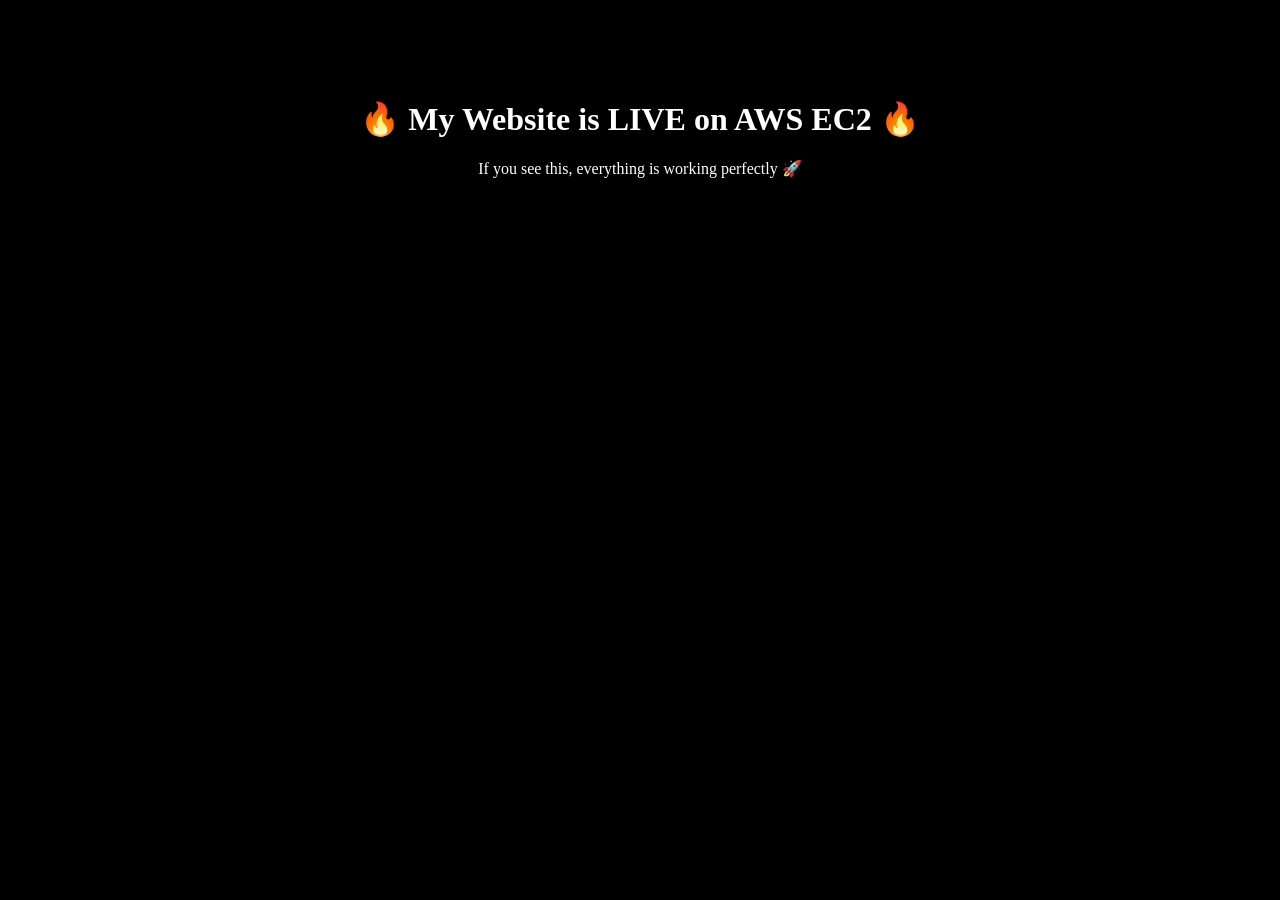
==== index.html @ 215fe454 "Update index.html first commit" ====
<!DOCTYPE html>
<html>
<head>
    <title>My EC2 Site</title>
</head>
<body style="background:black; color:white; text-align:center; margin-top:100px;">
    <h1>🔥 My Website is LIVE on AWS EC2 🔥</h1>
    <p>If you see this, everything is working perfectly 🚀</p>
</body>
</html>
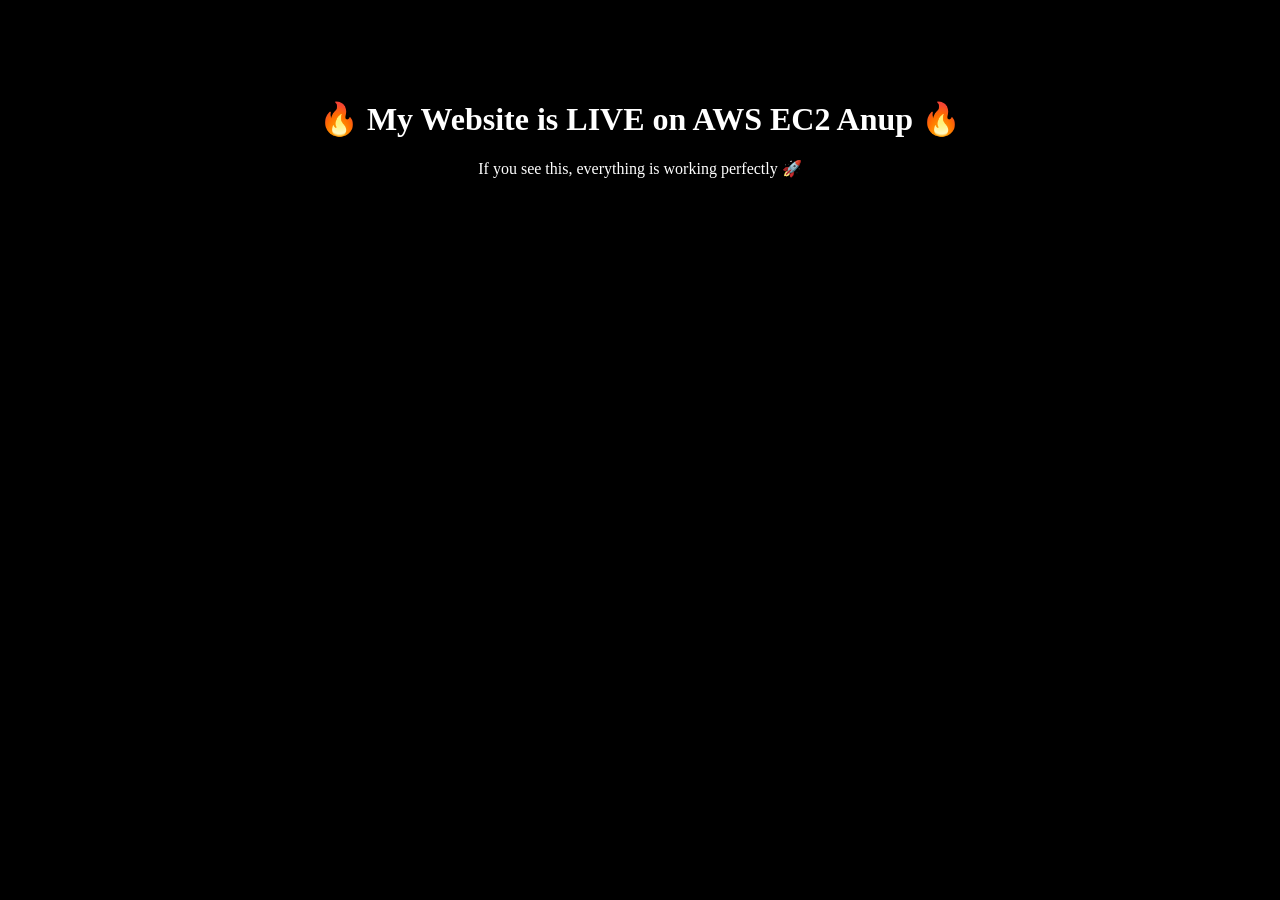
==== commit d3302b96: "Update index.html" ====
--- a/index.html
+++ b/index.html
@@ -4,7 +4,9 @@
     <title>My EC2 Site</title>
 </head>
 <body style="background:black; color:white; text-align:center; margin-top:100px;">
-    <h1>🔥 My Website is LIVE on AWS EC2 🔥</h1>
+    <h1>🔥 My Website is LIVE on AWS EC2 Anup 🔥</h1>
     <p>If you see this, everything is working perfectly 🚀</p>
 </body>
 </html>
+
+    
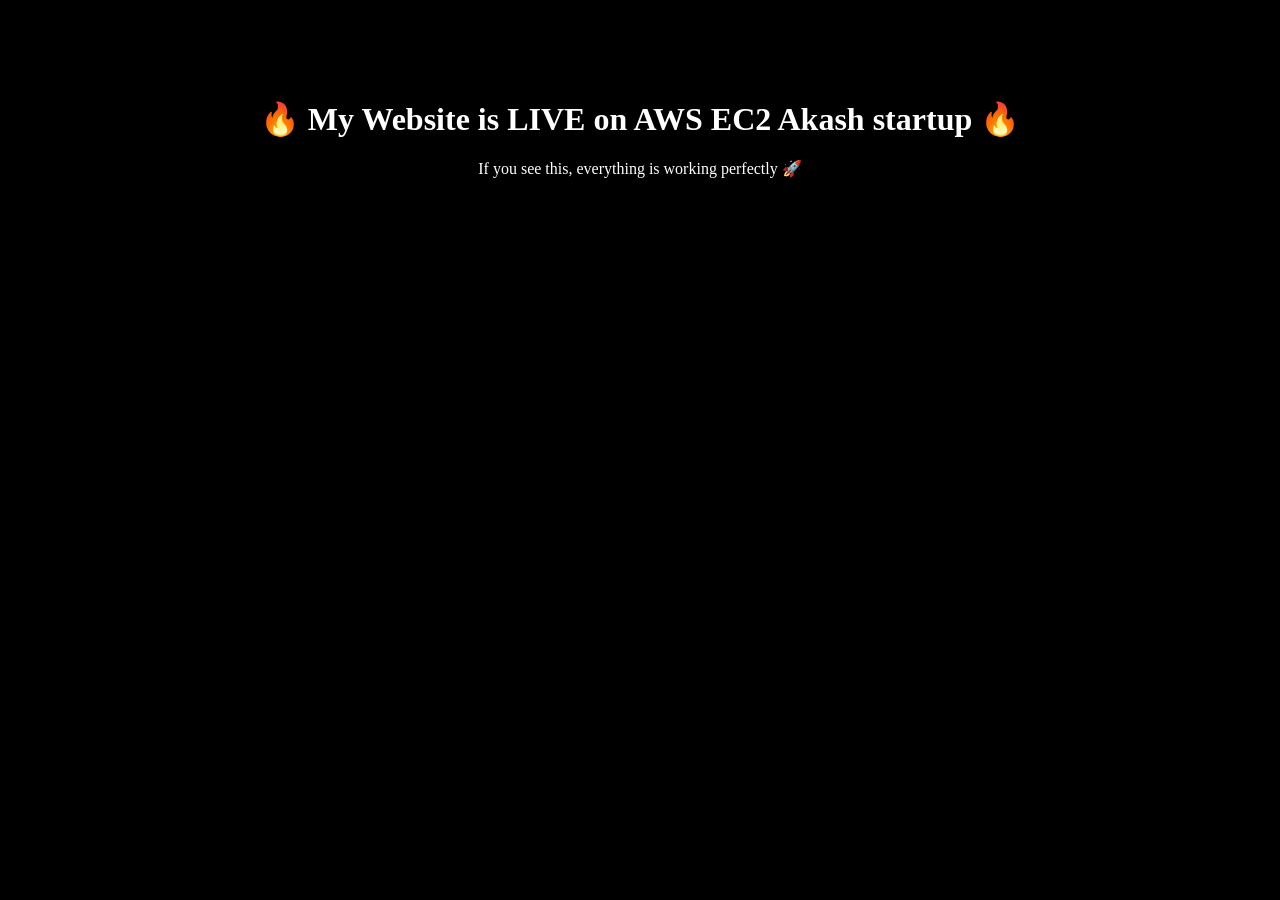
==== commit 12d01b85: "Update index.html" ====
--- a/index.html
+++ b/index.html
@@ -4,7 +4,7 @@
     <title>My EC2 Site</title>
 </head>
 <body style="background:black; color:white; text-align:center; margin-top:100px;">
-    <h1>🔥 My Website is LIVE on AWS EC2 Anup 🔥</h1>
+    <h1>🔥 My Website is LIVE on AWS EC2 Akash startup 🔥</h1>
     <p>If you see this, everything is working perfectly 🚀</p>
 </body>
 </html>
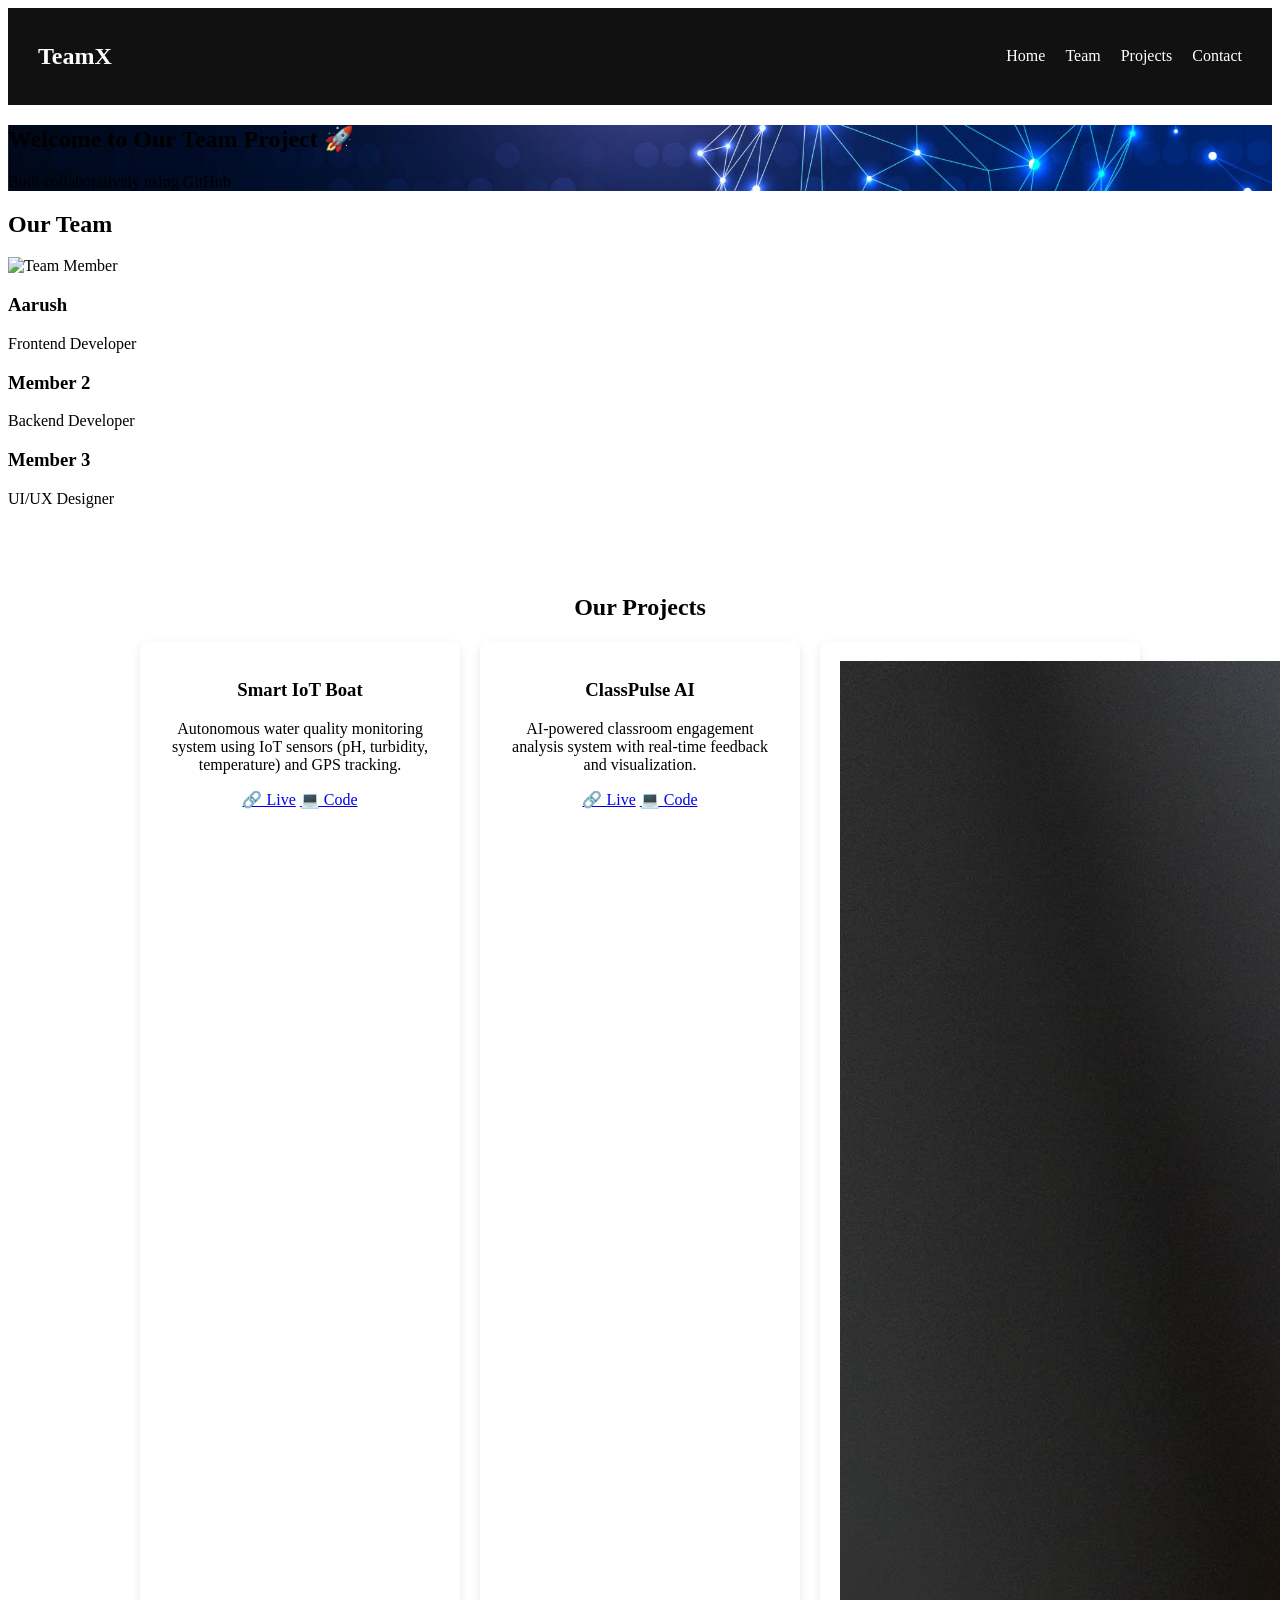
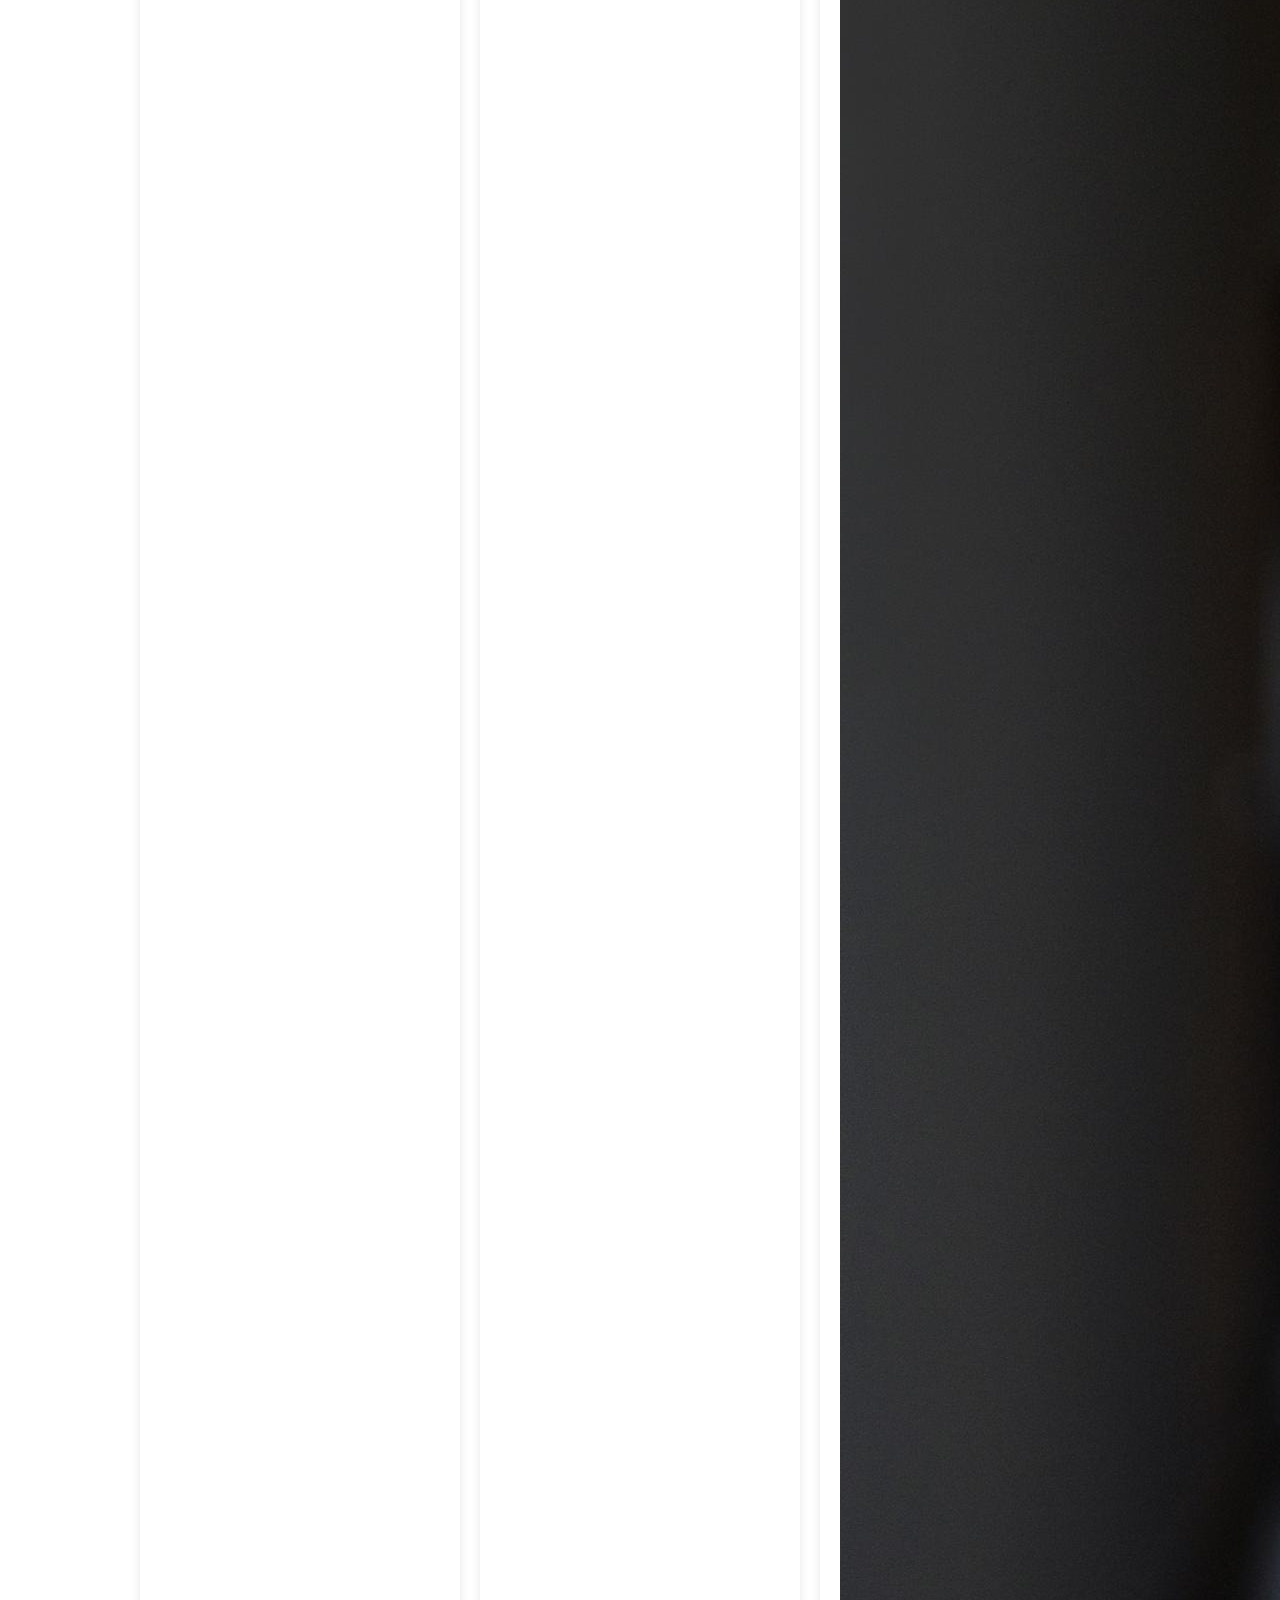
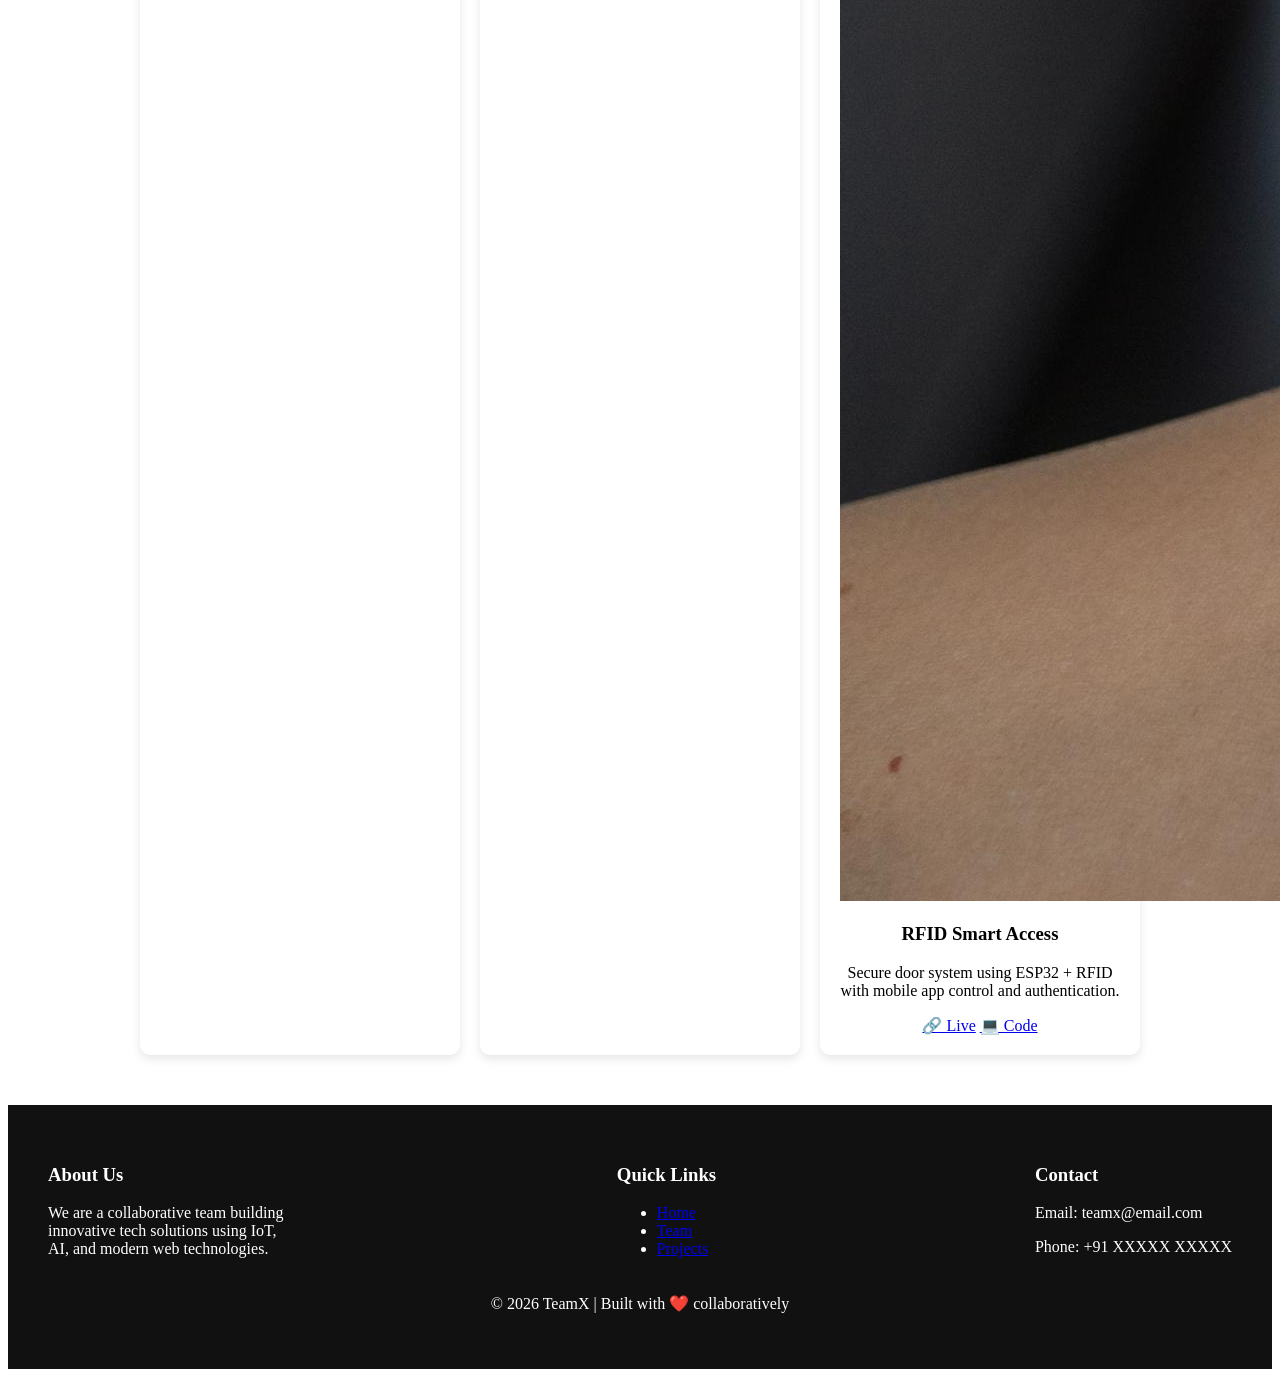
==== commit 8c668d30: "Whole Project updated 1" ====
--- a/index.html
+++ b/index.html
@@ -1,12 +1,33 @@
+
 <!DOCTYPE html>
-<html>
+<html lang="en">
 <head>
-    <title>My EC2 Site</title>
+    <meta charset="UTF-8">
+    <meta name="viewport" content="width=device-width, initial-scale=1.0">
+    <title>Team Collaborative Project</title>
+    <link rel="stylesheet" href="css/styles.css">
 </head>
-<body style="background:black; color:white; text-align:center; margin-top:100px;">
-    <h1>🔥 My Website is LIVE on AWS EC2 Akash startup 🔥</h1>
-    <p>If you see this, everything is working perfectly 🚀</p>
+
+<body>
+
+    <!-- Navbar -->
+    <div id="navbar"></div>
+
+    <!-- Hero Section -->
+    <section class="hero">
+        <h1>Welcome to Our Team Project 🚀</h1>
+        <p>Built collaboratively using GitHub</p>
+    </section>
+
+    <!-- Team Section -->
+    <div id="team"></div>
+
+    <!-- Projects Section -->
+    <div id="projects"></div>
+
+    <!-- Footer -->
+    <div id="footer"></div>
+
+    <script src="js/script.js"></script>
 </body>
 </html>
-
-    
--- a/css/styles.css
+++ b/css/styles.css
@@ -0,0 +1,109 @@
+/* NAVBAR */
+.navbar {
+    background: #111;
+    color: white;
+    padding: 15px 30px;
+    position: sticky;
+    top: 0;
+}
+
+.nav-container {
+    display: flex;
+    justify-content: space-between;
+    align-items: center;
+}
+
+.nav-links {
+    display: flex;
+    list-style: none;
+    gap: 20px;
+}
+
+.nav-links a {
+    color: white;
+    text-decoration: none;
+}
+
+/* Hamburger */
+.hamburger {
+    display: none;
+    flex-direction: column;
+    cursor: pointer;
+}
+.hamburger span {
+    height: 3px;
+    width: 25px;
+    background: white;
+    margin: 4px 0;
+}
+
+/* PROJECTS */
+.projects {
+    padding: 50px;
+    text-align: center;
+}
+
+.project-grid {
+    display: flex;
+    gap: 20px;
+    justify-content: center;
+    flex-wrap: wrap;
+}
+
+.project-card {
+    background: white;
+    padding: 20px;
+    border-radius: 10px;
+    width: 280px;
+    box-shadow: 0 4px 10px rgba(0,0,0,0.1);
+}
+
+/* FOOTER */
+.footer {
+    background: #111;
+    color: white;
+    padding: 40px;
+}
+
+.footer-container {
+    display: flex;
+    justify-content: space-between;
+}
+
+.footer-section {
+    max-width: 250px;
+}
+
+.footer-bottom {
+    text-align: center;
+    margin-top: 20px;
+}
+.hero {
+    background: url('../assets/images/hero.jpg') center/cover no-repeat;
+}
+
+/* RESPONSIVE */
+@media(max-width: 768px) {
+    .nav-links {
+        display: none;
+        flex-direction: column;
+        background: #111;
+        position: absolute;
+        top: 60px;
+        right: 0;
+        width: 200px;
+    }
+
+    .nav-links.active {
+        display: flex;
+    }
+
+    .hamburger {
+        display: flex;
+    }
+
+    .footer-container {
+        flex-direction: column;
+        gap: 20px;
+    }
+}
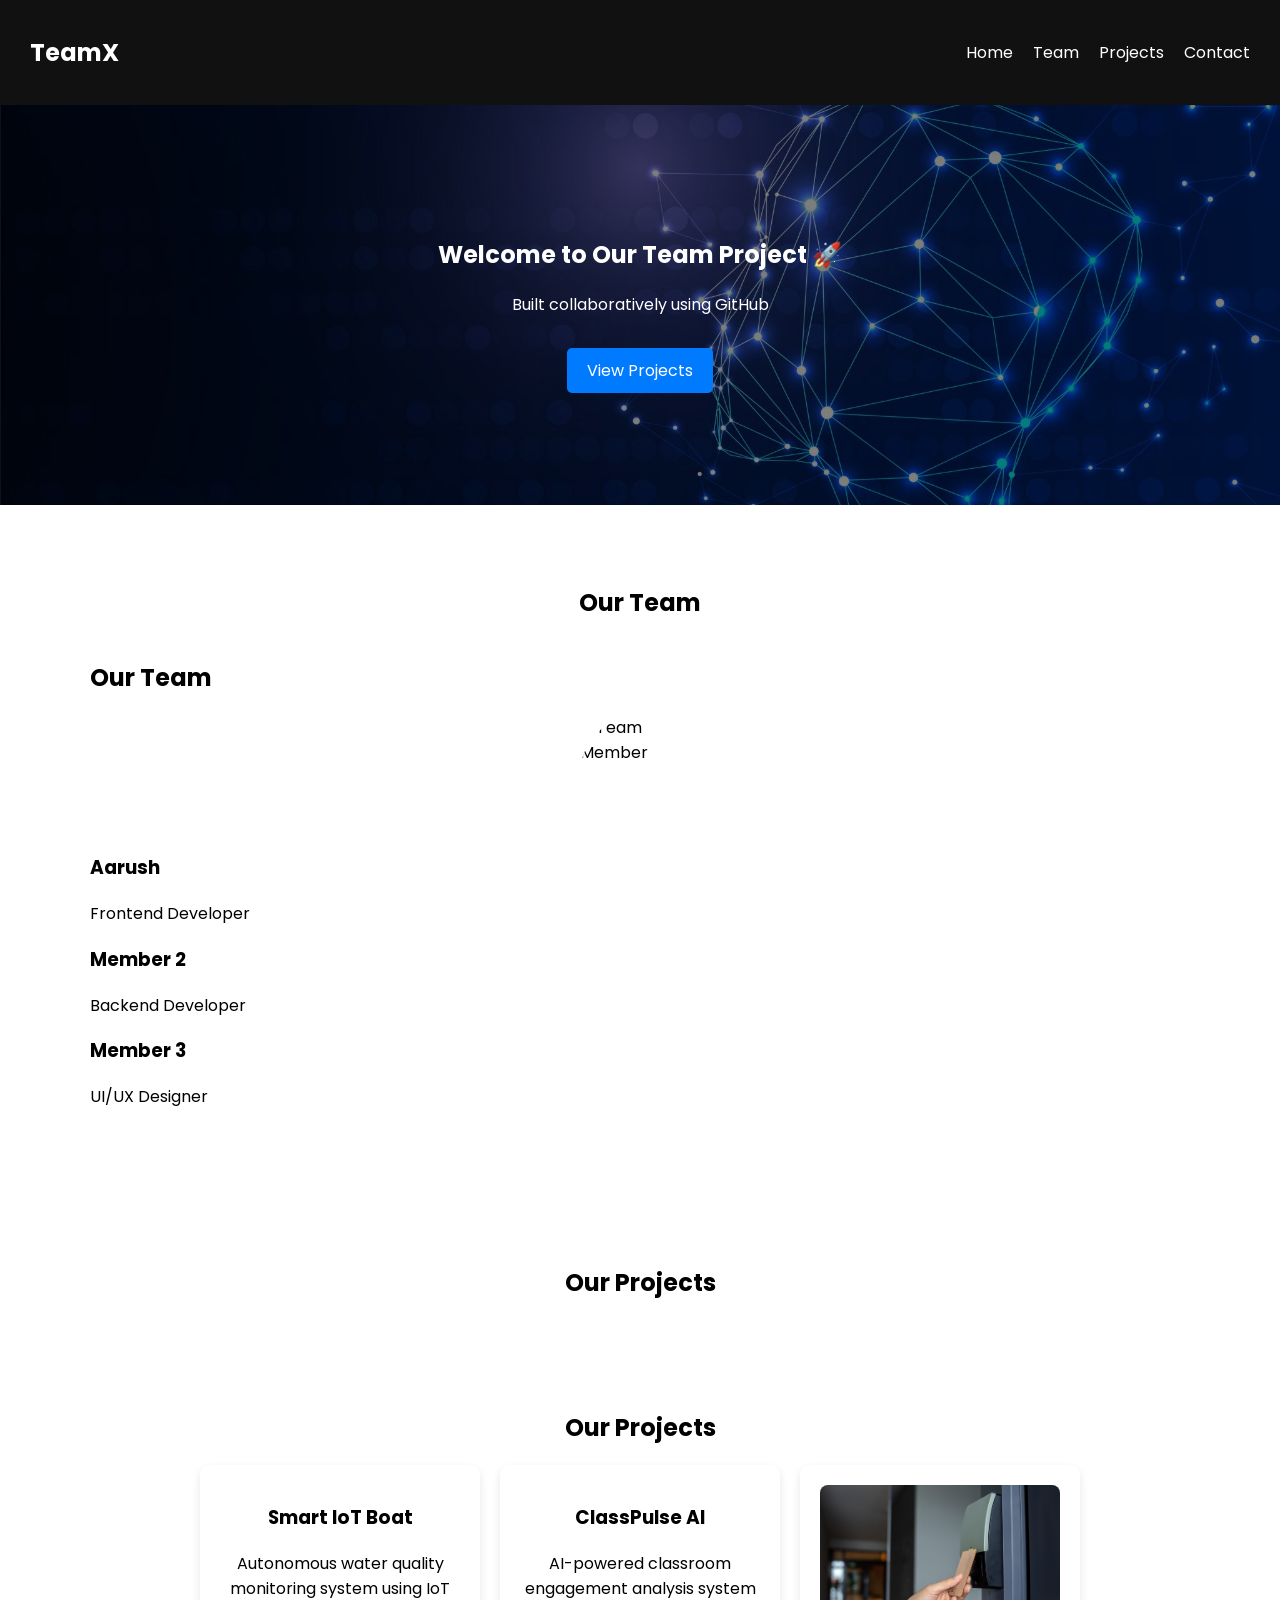
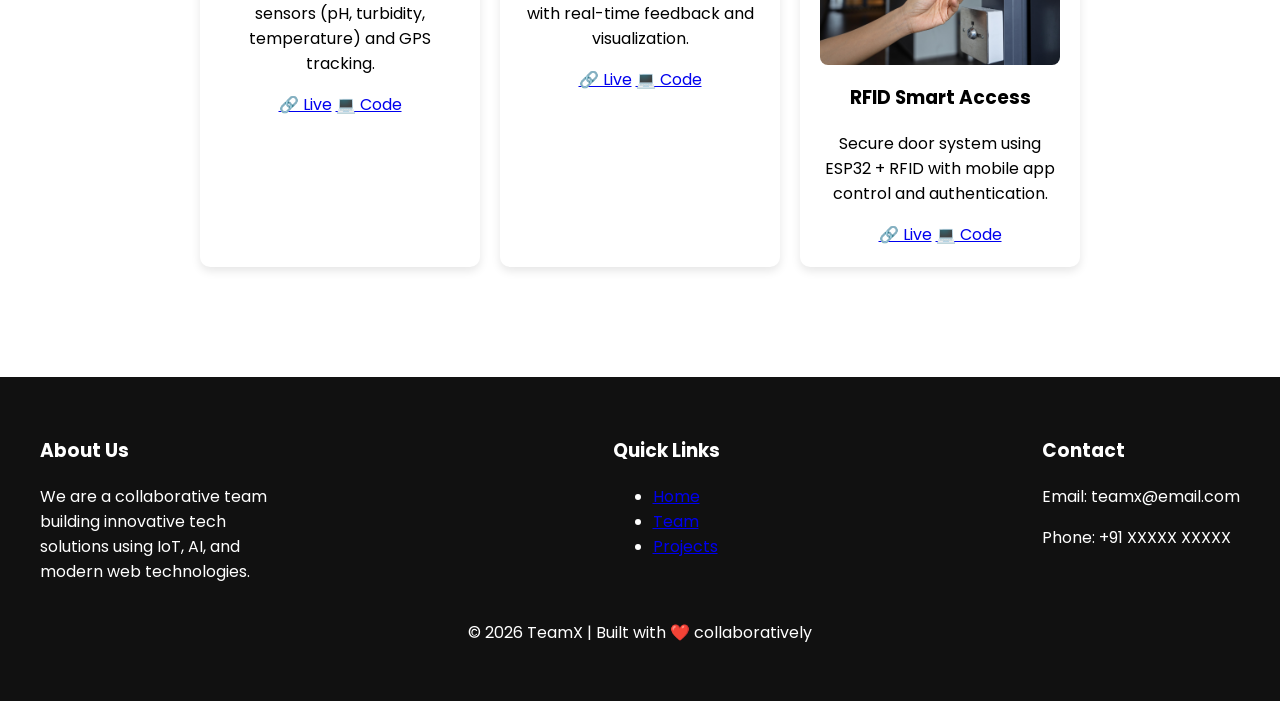
==== commit 529e6c60: "Whole Project Final Finish" ====
--- a/index.html
+++ b/index.html
@@ -1,33 +1,67 @@
-
 <!DOCTYPE html>
 <html lang="en">
 <head>
     <meta charset="UTF-8">
     <meta name="viewport" content="width=device-width, initial-scale=1.0">
+
     <title>Team Collaborative Project</title>
+
+    <!-- SEO -->
+    <meta name="description" content="Collaborative team project showcasing IoT, AI and Web Development work">
+    <meta name="keywords" content="Team Project, IoT, AI, GitHub, Portfolio">
+
+    <!-- Favicon -->
+    <link rel="icon" href="assets/images/favicon.png">
+
+    <!-- CSS -->
     <link rel="stylesheet" href="css/styles.css">
+
+    <!-- Google Fonts (Professional Look) -->
+    <link href="https://fonts.googleapis.com/css2?family=Poppins:wght@300;400;600&display=swap" rel="stylesheet">
 </head>
 
 <body>
 
-    <!-- Navbar -->
-    <div id="navbar"></div>
+    <!-- ================= NAVBAR ================= -->
+    <header>
+        <div id="navbar"></div>
+    </header>
 
-    <!-- Hero Section -->
+    <!-- ================= HERO ================= -->
     <section class="hero">
-        <h1>Welcome to Our Team Project 🚀</h1>
-        <p>Built collaboratively using GitHub</p>
+        <div class="hero-overlay"></div>
+
+        <div class="container hero-content">
+            <h1>Welcome to Our Team Project 🚀</h1>
+            <p>Built collaboratively using GitHub</p>
+
+            <a href="#projects" class="btn-primary">View Projects</a>
+        </div>
     </section>
 
-    <!-- Team Section -->
-    <div id="team"></div>
+    <!-- ================= TEAM ================= -->
+    <section id="team-section" class="section">
+        <div class="container">
+            <h2 class="section-title">Our Team</h2>
+            <div id="team"></div>
+        </div>
+    </section>
 
-    <!-- Projects Section -->
-    <div id="projects"></div>
+    <!-- ================= PROJECTS ================= -->
+    <section id="projects-section" class="section">
+        <div class="container">
+            <h2 class="section-title">Our Projects</h2>
+            <div id="projects"></div>
+        </div>
+    </section>
 
-    <!-- Footer -->
-    <div id="footer"></div>
+    <!-- ================= FOOTER ================= -->
+    <footer>
+        <div id="footer"></div>
+    </footer>
 
+    <!-- ================= SCRIPTS ================= -->
     <script src="js/script.js"></script>
+
 </body>
-</html>
+</html>
--- a/css/styles.css
+++ b/css/styles.css
@@ -1,3 +1,6 @@
+* {
+    box-sizing: border-box;
+}
 /* NAVBAR */
 .navbar {
     background: #111;
@@ -5,6 +8,68 @@
     padding: 15px 30px;
     position: sticky;
     top: 0;
+}
+
+body {
+    margin: 0;
+    font-family: 'Poppins', sans-serif;
+}
+
+/* Container */
+.container {
+    width: 90%;
+    max-width: 1100px;
+    margin: auto;
+}
+
+/* Section spacing */
+.section {
+    padding: 60px 0;
+}
+
+/* Titles */
+.section-title {
+    text-align: center;
+    margin-bottom: 40px;
+}
+
+/* Hero Fix */
+.hero {
+    position: relative;
+    height: 400px;
+    background: url('../assets/images/hero.jpg') center/cover no-repeat;
+    display: flex;
+    align-items: center;
+    justify-content: center;
+}
+
+.hero-overlay {
+    position: absolute;
+    width: 100%;
+    height: 100%;
+    background: rgba(0,0,0,0.5);
+}
+
+.hero-content {
+    position: relative;
+    color: white;
+    text-align: center;
+}
+
+.btn-primary {
+    display: inline-block;
+    margin-top: 15px;
+    padding: 10px 20px;
+    background: #007bff;
+    color: white;
+    border-radius: 5px;
+    text-decoration: none;
+}
+
+img {
+    max-width: 100%;
+    height: auto;
+    display: block;
 }
 
 .nav-container {
@@ -43,6 +108,13 @@
     text-align: center;
 }
 
+.project-img {
+    width: 100%;
+    height: 180px;
+    object-fit: cover;
+    border-radius: 8px;
+}
+
 .project-grid {
     display: flex;
     gap: 20px;
@@ -57,6 +129,16 @@
     width: 280px;
     box-shadow: 0 4px 10px rgba(0,0,0,0.1);
 }
+
+.team img {
+    width: 120px;
+    height: 120px;
+    object-fit: cover;
+    border-radius: 50%;
+    margin: auto;
+}
+
+
 
 /* FOOTER */
 .footer {
@@ -74,13 +156,15 @@
     max-width: 250px;
 }
 
+.project-card {
+    overflow: hidden;
+}
+
 .footer-bottom {
     text-align: center;
     margin-top: 20px;
 }
-.hero {
-    background: url('../assets/images/hero.jpg') center/cover no-repeat;
-}
+
 
 /* RESPONSIVE */
 @media(max-width: 768px) {
